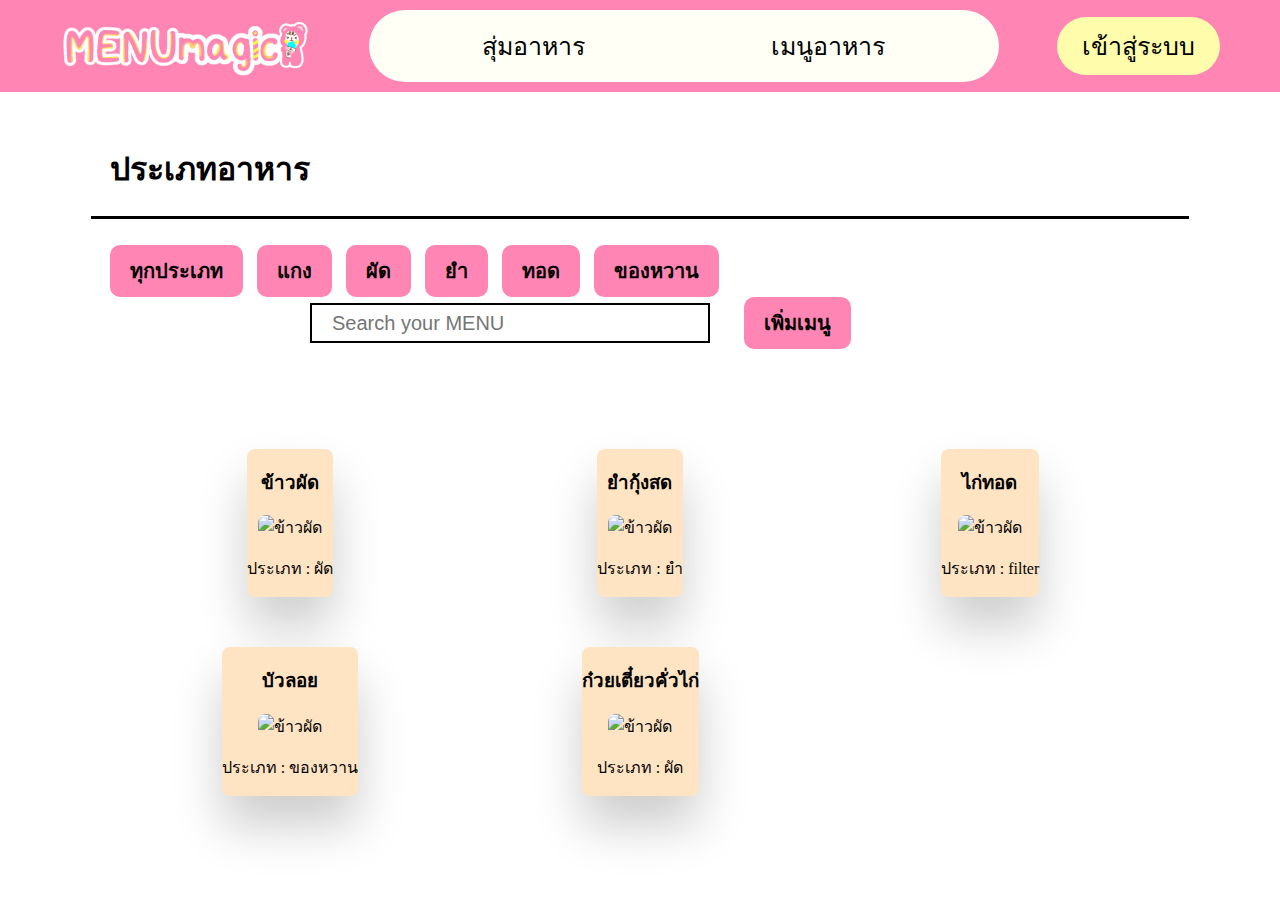
==== menuPage.html @ bddb35a2 "first commit" ====
<!DOCTYPE html>
<html>

<head>
    <meta charset="utf-8">
    <meta name="viewport" content="width=device-width, initial-scale=1.0">
    <title> menuPage </title>
    <link rel="stylesheet" href="css/menuPage.css">
</head>

<body>
    <!-- navbar -->
    <header class="navbar-heasder">
        <img class="logo" src="images/logoMenumagic.png" alt="logo">
            <nav class="navbar">
                <ul>
                    <li><a href="index.html">สุ่มอาหาร</a></li>
                    <li><a href="menuPage.html">เมนูอาหาร</a></li>
                </ul>
            </nav>
        <a class="login" href="#"><button>เข้าสู่ระบบ</button></a>
    </header>
    <div id="hero"> <!-- ส่วนหัวของหน้า ประกอบไปด้วย filter, search, addMenu -->
        <h1> ประเภทอาหาร </h1>
        <hr width=90% size=5 color="black"><br>
        <div class="filter-grid">
            <button class="category"><b>ทุกประเภท</b></button>
            <button class="category"><b>แกง</b></button>
            <button class="category"><b>ผัด</b></button>
            <button class="category"><b>ยำ</b></button>
            <button class="category"><b>ทอด</b></button>
            <button class="category"><b>ของหวาน</b></button>

            <input class="form-search" type="search" placeholder="Search your MENU" aria-label="Search">
            <!-- btn add -->
            <button id="addMenu"><b>เพิ่มเมนู</b></button> <!-- ใช้ class เดียวกันกับอันอื่นก็ดี-->
        </div>
    </div>
    <!--สร้าง gard menu เอาไว้ดึง database-->
    <section id="menu-gard">
        <div class="menus">
            <h3>ข้าวผัด</h3>
            <img src="https://kku.world/997gn" alt="ข้าวผัด" />
            <p>ประเภท : <span>ผัด</span></p>
        </div>
        <div class="menus">
            <h3>ยำกุ้งสด</h3>
            <img src="https://kku.world/aqkf1" alt="ข้าวผัด" />
            <p>ประเภท : <span>ยำ</span></p>
        </div>
        <div class="menus">
            <h3>ไก่ทอด</h3>
            <img src="https://kku.world/edc44" alt="ข้าวผัด" />
            <p>ประเภท : <span>filter</span></p>
        </div>
        <div class="menus">
            <h3>บัวลอย</h3>
            <img src="https://kku.world/eqxbf" alt="ข้าวผัด" />
            <p>ประเภท : <span>ของหวาน</span></p>
        </div>
        <div class="menus">
            <h3>ก๋วยเตี๋ยวคั่วไก่</h3>
            <img src="https://kku.world/0oszw" alt="ข้าวผัด" />
            <p>ประเภท : <span>ผัด</span></p>
        </div>
    </section>
</body>

</html>
---- css/menuPage.css ----
* {
    box-sizing: border-box;
}

body {
    margin: 0;
    padding: 0;
    gap: 0;
}

/*******navbar********/
li,
a,
button {
    font-size: 25px;
    color: black;
    text-decoration: none;
}

header {
    background-color: #FF86B4; /* bg nav */
    padding: 10px; 
    display: flex;
    justify-content: space-between; 
    align-items: center; 
}

.logo {
     width: 300px;
     height: auto;
     padding-left: 50px;
}

/* Menubar */
.navbar {
    list-style: none;
    margin: 0 auto; /* จัดวางให้ตรงกลาง */
    background-color: #fffff5;  /* กรอบพื้นหลัง */
    border: none;
    border-radius: 50px;
    padding: 1px 20px;
    width: 50%;
}

.navbar ul {
    display: flex;
    list-style-type: none;
    padding: 0;
    margin: 0;
}

.navbar li {
    flex-grow: 1; /* ทำให้แต่ละ <li> ขยายเต็มพื้นที่เท่ากัน */
    text-align: center; 
}

.navbar li a {
    display: block; 
    padding: 15px 40px;
    text-decoration: none;
    color: rgb(0, 0, 0);
    font-size: 25px;
    position: relative; /* เพิ่มตำแหน่ง relative เพื่อให้ ::after ใช้งานได้ */
    transition: 0.3s ease;
}

.navbar li a::after {
    content: "";
    border-radius: 30px;
    position: absolute;
}

.navbar li a:hover {
    background-color: #FFFCAC;
    border-radius: 50px;
    height: 100%;
   
 }

 /* Log in Button */
 button {
    padding: 9px 25px;
    background-color: #FFFCAC;
    border: none;
    border-radius: 50px;
    transition: all 0.3s ease 0s;
 }

button:hover {
    background-color: #C4F8FF;
}

.login {
    padding-right: 50px;
}
/*******end navbar********/

#hero {
    padding: 30px;
}

#hero h1 , .filter-grid{
    margin-left: 80px;
}

.category, #addMenu {
    border: 1px black;
    padding: 10px 20px;
    text-align: center;
    border-radius: 10px;
    font-size: 20px;
    margin-right: 10px;
    background-color: #FF86B4;
}

.category:hover, #addMenu:hover {
    background-color: #C4F8FF;
}

.form-search {
    width: 400px;
    height: 40px;
    border: 2px solid black;
    padding: 1px 0 0 20px;
    font-size: 20px;
    margin-left: 200px;
    margin-right: 30px;
}

#menu-gard {
    display: grid;
    grid-template-columns: repeat(auto-fit, max(300px));
    justify-content: center;
    gap: 50px;
    margin-top: 70px;
}

.menus {
    background-color: bisque;
    text-align: center;
    border-radius: 8px;
    box-shadow: 0 30px 50px rgba(0,0,0,.2);
    margin: auto;
    max-width: 300px;
}

.menus img {
    width: 50%;
    height: 50%;
    border-radius: 8px;
}
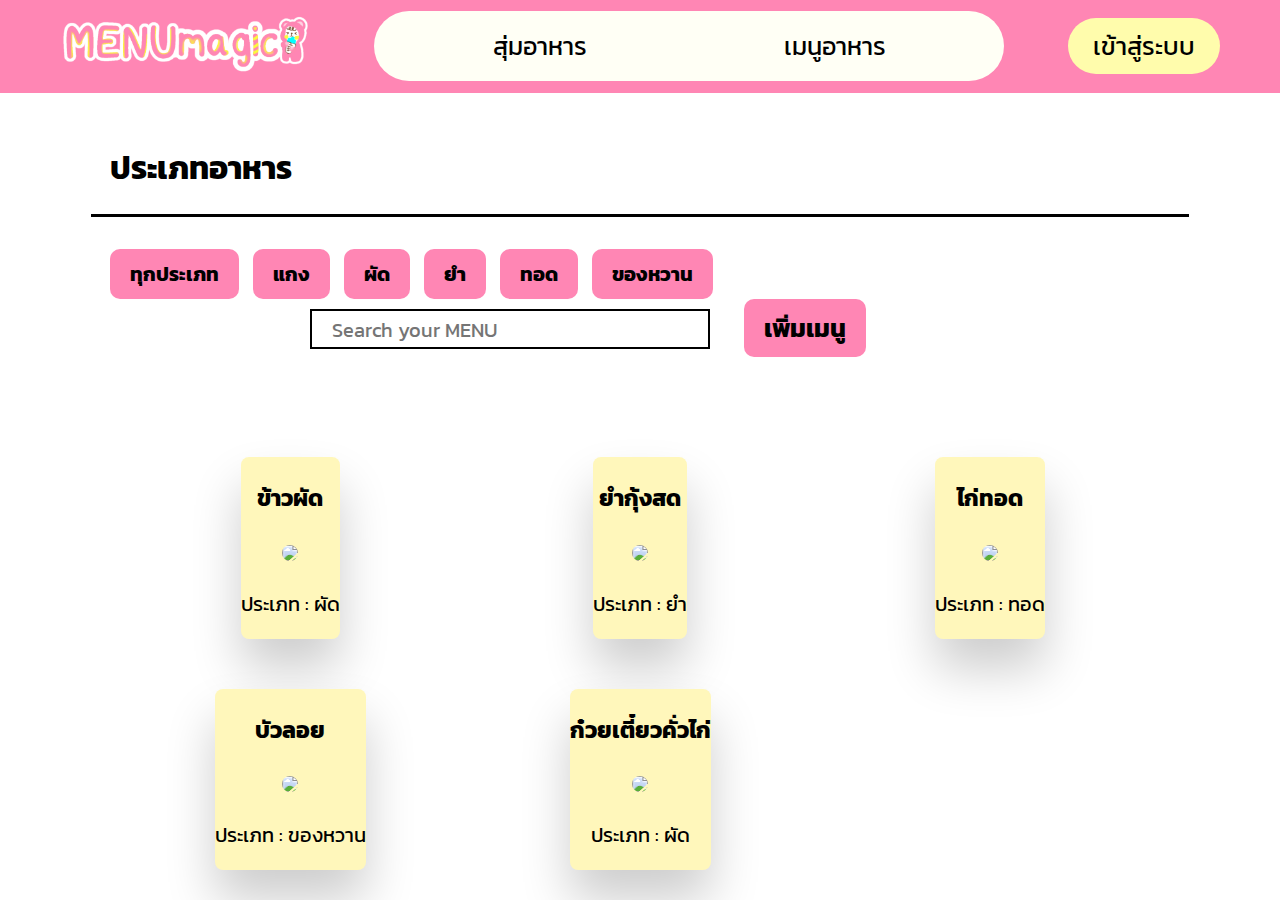
==== commit 83614d2c: "submit project" ====
--- a/menuPage.html
+++ b/menuPage.html
@@ -11,14 +11,14 @@
 <body>
     <!-- navbar -->
     <header class="navbar-heasder">
-        <img class="logo" src="images/logoMenumagic.png" alt="logo">
+        <a href="index.html"><img class="logo" src="images/logoMenumagic.png" alt="logo"></a>
             <nav class="navbar">
                 <ul>
                     <li><a href="index.html">สุ่มอาหาร</a></li>
                     <li><a href="menuPage.html">เมนูอาหาร</a></li>
                 </ul>
             </nav>
-        <a class="login" href="#"><button>เข้าสู่ระบบ</button></a>
+        <a class="login" href="login.html"><button>เข้าสู่ระบบ</button></a>
     </header>
     <div id="hero"> <!-- ส่วนหัวของหน้า ประกอบไปด้วย filter, search, addMenu -->
         <h1> ประเภทอาหาร </h1>
@@ -33,34 +33,34 @@
 
             <input class="form-search" type="search" placeholder="Search your MENU" aria-label="Search">
             <!-- btn add -->
-            <button id="addMenu"><b>เพิ่มเมนู</b></button> <!-- ใช้ class เดียวกันกับอันอื่นก็ดี-->
+            <button id="addMenu"><b><a href="addMenu.html">เพิ่มเมนู</a></b></button> <!-- ใช้ class เดียวกันกับอันอื่นก็ดี-->
         </div>
     </div>
     <!--สร้าง gard menu เอาไว้ดึง database-->
     <section id="menu-gard">
         <div class="menus">
             <h3>ข้าวผัด</h3>
-            <img src="https://kku.world/997gn" alt="ข้าวผัด" />
+            <img src="https://kku.world/997gn"/>
             <p>ประเภท : <span>ผัด</span></p>
         </div>
         <div class="menus">
             <h3>ยำกุ้งสด</h3>
-            <img src="https://kku.world/aqkf1" alt="ข้าวผัด" />
+            <img src="https://kku.world/aqkf1"/>
             <p>ประเภท : <span>ยำ</span></p>
         </div>
         <div class="menus">
             <h3>ไก่ทอด</h3>
-            <img src="https://kku.world/edc44" alt="ข้าวผัด" />
-            <p>ประเภท : <span>filter</span></p>
+            <img src="https://kku.world/edc44"/>
+            <p>ประเภท : <span>ทอด</span></p>
         </div>
         <div class="menus">
             <h3>บัวลอย</h3>
-            <img src="https://kku.world/eqxbf" alt="ข้าวผัด" />
+            <img src="https://kku.world/eqxbf"/>
             <p>ประเภท : <span>ของหวาน</span></p>
         </div>
         <div class="menus">
             <h3>ก๋วยเตี๋ยวคั่วไก่</h3>
-            <img src="https://kku.world/0oszw" alt="ข้าวผัด" />
+            <img src="https://kku.world/0oszw"/>
             <p>ประเภท : <span>ผัด</span></p>
         </div>
     </section>
--- a/css/menuPage.css
+++ b/css/menuPage.css
@@ -1,4 +1,7 @@
+@import url('https://fonts.googleapis.com/css2?family=Kanit:ital,wght@0,100;0,200;0,300;0,400;0,500;0,600;0,700;0,800;0,900;1,100;1,200;1,300;1,400;1,500;1,600;1,700;1,800;1,900&display=swap');
+
 * {
+    font-family: 'Kanit', sans-serif;
     box-sizing: border-box;
 }
 
@@ -133,10 +136,11 @@
     justify-content: center;
     gap: 50px;
     margin-top: 70px;
+    font-size: 20px;
 }
 
 .menus {
-    background-color: bisque;
+    background-color: #fff7bb;
     text-align: center;
     border-radius: 8px;
     box-shadow: 0 30px 50px rgba(0,0,0,.2);
@@ -145,8 +149,7 @@
 }
 
 .menus img {
-    width: 50%;
-    height: 50%;
+    width: 70%;
     border-radius: 8px;
 }
 
